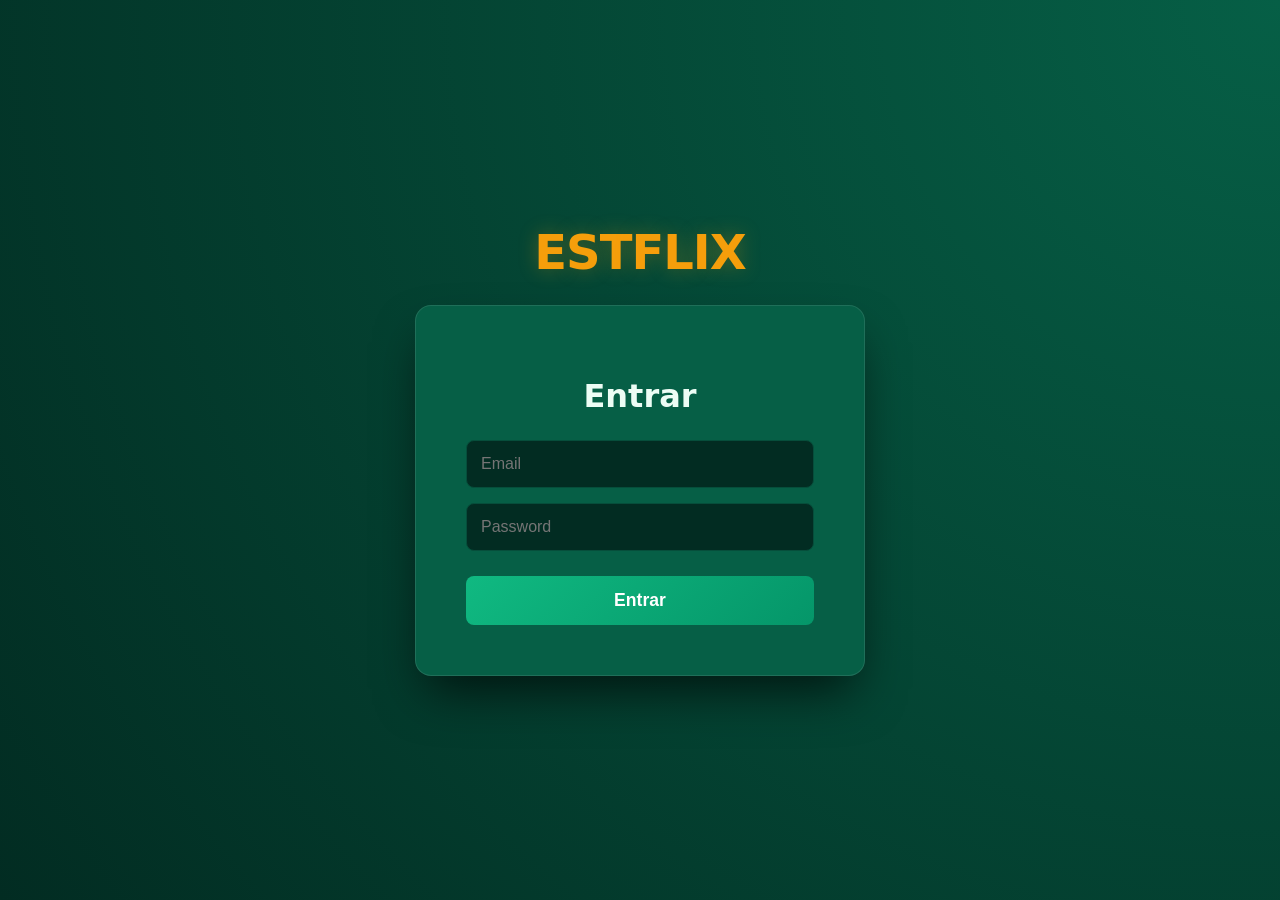
==== projeto/backend/public/index.html @ 0316aa9f "Add files via upload" ====
<!DOCTYPE html>
<html lang="pt">
<head>
    <meta charset="UTF-8">
    <meta name="viewport" content="width=device-width, initial-scale=1.0">
    <title>ESTFlix - Login</title>
    <link rel="stylesheet" href="css/style.css">
</head>
<body>
    <div class="centered-layout">
        
        <div class="login-container">
            <div class="logo">EST<span>Flix</span></div>
            
            <!--Login -->
            <div id="login-box" class="auth-box">
                <h1>Entrar</h1>
                <form id="form-login">
                    <input type="email" id="login-email" placeholder="Email" required>
                    <input type="password" id="login-pass" placeholder="Password" required>
                    <button type="submit" class="btn-primary">Entrar</button>
                </form>
            </div>

            <!--Perfis -->
            <div id="perfil-box" class="auth-box hidden">
                <h1>Escolha o seu Perfil</h1>
                <div id="perfis-grid" class="profiles-grid"></div>
                <button type="button" id="btn-novo-perfil" class="btn-primary">
                    Novo Perfil
                </button>
            </div>
        </div>

    </div>

    <script src="js/storage.js"></script>
    <script src="js/main.js?v=2"></script>
    
</body>
</html>
---- projeto/backend/public/css/style.css ----
:root {
    --primary: #10b981;      
    --primary-hover: #059669;
    --accent: #f59e0b;         
    --dark-bg: #064e3b;        
    --card-bg: #065f46;        
    --text-main: #ecfdf5;      
    --gray: #94a3b8;
    --danger: #f43f5e;         
}

body, html {
    margin: 0;
    padding: 0;
    width: 100%;
    height: 100%;
    background-color: var(--dark-bg);
    font-family: 'Inter', system-ui, -apple-system, sans-serif;
    color: var(--text-main);
}

.hidden { display: none !important; }

.centered-layout {
    display: flex;
    justify-content: center; 
    align-items: center;     
    height: 100vh;
    background: radial-gradient(circle at top right, #065f46, #022c22);
}

.login-container {
    display: flex;
    flex-direction: column;
    align-items: center; 
    width: 100%;
}

.logo {
    color: var(--accent); 
    font-size: 3rem;
    font-weight: 800;
    letter-spacing: -1px;
    margin-bottom: 25px;
    text-transform: uppercase;
    text-shadow: 0 0 20px rgba(245, 158, 11, 0.3);
}

.auth-box {
    background: var(--card-bg);
    padding: 50px;
    border-radius: 16px;
    min-width: 450px; 
    width: fit-content;
    max-width: 90vw;
    box-sizing: border-box;
    display: flex;
    flex-direction: column;
    align-items: center;
    border: 1px solid rgba(255, 255, 255, 0.1);
    box-shadow: 0 25px 50px -12px rgba(0, 0, 0, 0.7);
}

.auth-box h1 {
    font-size: 2rem;
    margin-bottom: 25px;
    text-align: center;
    color: var(--text-main);
}

#form-login {
    display: flex;
    flex-direction: column;
    gap: 15px;
    width: 100%;
}

#form-login input, .admin-form-group input {
    padding: 14px;
    background: #022c22; 
    border: 1px solid #064e3b;
    border-radius: 8px;
    color: white;
    font-size: 1rem;
    width: 100%;
    box-sizing: border-box;
    transition: border-color 0.3s;
}

#form-login input:focus {
    outline: none;
    border-color: var(--accent);
}

.btn-primary {
    background: linear-gradient(135deg, var(--primary), var(--primary-hover));
    color: white;
    padding: 14px;
    border: none;
    border-radius: 8px;
    font-weight: 700;
    cursor: pointer;
    font-size: 1.1rem;
    width: 100%;
    margin-top: 10px;
    transition: transform 0.2s, box-shadow 0.2s;
}

.btn-primary:hover {
    transform: translateY(-2px);
    box-shadow: 0 4px 15px rgba(16, 185, 129, 0.4);
}

.profiles-grid {
    display: flex;
    justify-content: center;
    gap: 30px;
    margin-top: 20px;
}

.profile-item {
    display: flex;
    flex-direction: column;
    align-items: center;
    width: 120px;
    cursor: pointer;
    text-align: center;
    color: var(--gray);
    transition: 0.2s;
}

.avatar-box {
    width: 130px;
    height: 130px;
    background: linear-gradient(45deg, #064e3b, #059669);
    border-radius: 20px;
    margin-bottom: 12px;
    border: 4px solid transparent;
    transition: all 0.3s cubic-bezier(0.4, 0, 0.2, 1);
}

.profile-item:hover { color: white; }
.profile-item:hover .avatar-box {
    border-color: var(--accent);
    transform: scale(1.1) rotate(3deg);
    box-shadow: 0 0 25px rgba(245, 158, 11, 0.4);
}

.navbar {
    display: flex;
    justify-content: space-between;
    align-items: center;
    padding: 15px 5%;
    background-color: rgba(2, 44, 34, 0.9);
    backdrop-filter: blur(10px);
    border-bottom: 1px solid rgba(255, 255, 255, 0.05);
    position: sticky;
    top: 0;
    z-index: 100;
}

.nav-links {
    display: flex;
    list-style: none;
    gap: 20px;
    margin: 0;
    padding: 0;
}

.nav-links a {
    color: #e5e5e5;
    text-decoration: none;
    font-size: 0.9rem;
    transition: 0.3s;
}

.nav-links a:hover {
    color: var(--accent);
}

.user-display {
    display: flex;
    align-items: center;
    gap: 15px;
}

.btn-logout-link {
    background: rgba(244, 63, 94, 0.1);
    color: var(--danger);
    border: 1px solid var(--danger);
    padding: 8px 18px;
    border-radius: 6px;
    cursor: pointer;
    font-weight: bold;
    transition: 0.3s;
}

.btn-logout-link:hover {
    background: var(--danger);
    color: white;
}

.row {
    padding: 20px 5%;
}

.movie-row {
    display: flex;
    gap: 15px;
    overflow-x: auto;
    padding: 15px 0;
}

.movie-card {
    min-width: 240px;
    height: 140px;
    background-color: var(--card-bg);
    border-radius: 12px;
    cursor: pointer;
    transition: all 0.4s cubic-bezier(0.175, 0.885, 0.32, 1.275);
    position: relative;
    overflow: hidden;
    background-size: cover;
    background-position: center;
    box-shadow: 0 10px 15px -3px rgba(0, 0, 0, 0.5);
}

.movie-card:hover {
    transform: scale(1.1) translateY(-10px);
    box-shadow: 0 20px 25px -5px rgba(0, 0, 0, 0.8);
    z-index: 2;
}

.movie-info-overlay {
    position: absolute;
    bottom: 0;
    left: 0;
    width: 100%;
    padding: 15px 10px;
    /* Gradiente para o verde escuro */
    background: linear-gradient(to top, rgba(2, 44, 34, 1) 0%, rgba(2, 44, 34, 0.4) 50%, transparent 100%);
    color: white;
    font-size: 0.9rem;
    font-weight: bold;
    text-align: center;
    opacity: 0;
    transform: translateY(10px);
    transition: all 0.3s ease;
    pointer-events: none;
    display: flex;
    align-items: flex-end;
    justify-content: center;
    box-sizing: border-box;
}

.movie-card:hover .movie-info-overlay {
    opacity: 1;
    transform: translateY(0);
}

.admin-body { 
    background-color: #022c22; 
}

.admin-container {
    padding: 40px 6%;
    min-height: 100vh;
}

.admin-card {
    background: var(--card-bg);
    padding: 25px;
    border-radius: 16px;
    box-shadow: 0 4px 15px rgba(0,0,0,0.3);
    margin-bottom: 30px;
    border: 1px solid rgba(255, 255, 255, 0.05);
}

.admin-form-group {
    display: flex;
    gap: 15px;
    flex-wrap: wrap;
    align-items: center;
}

.admin-table {
    width: 100%;
    border-collapse: collapse;
    margin-top: 10px;
}

.admin-table th {
    background-color: #064e3b;
    color: var(--accent);
    text-align: left;
    padding: 15px;
    text-transform: uppercase;
    font-size: 0.8rem;
    letter-spacing: 1px;
}

.admin-table td {
    padding: 12px 15px;
    border-bottom: 1px solid #064e3b;
    color: #cbd5e1;
}

.btn-edit {
    background-color: var(--primary);
    color: white;
    border: none;
    padding: 6px 12px;
    border-radius: 4px;
    cursor: pointer;
    margin-right: 5px;
}

.btn-delete {
    background-color: var(--danger);
    color: white;
    border: none;
    padding: 6px 12px;
    border-radius: 4px;
    cursor: pointer;
}

.modal {
    position: fixed;
    z-index: 1000;
    left: 0;
    top: 0;
    width: 100%;
    height: 100%;
    background-color: rgba(0,0,0,0.9);
    display: flex;
    justify-content: center;
    align-items: center;
}

.modal-content {
    background-color: var(--card-bg);
    padding: 30px;
    border-radius: 24px;
    width: 80%;
    max-width: 700px;
    position: relative;
    color: white;
    border: 1px solid rgba(255, 255, 255, 0.1);
    box-shadow: 0 0 100px rgba(0,0,0,0.9);
}

.close-modal {
    position: absolute;
    right: 25px;
    top: 15px;
    font-size: 30px;
    cursor: pointer;
    color: var(--gray);
    transition: color 0.2s;
}

.close-modal:hover { color: var(--accent); }

.modal-body {
    display: flex;
    gap: 25px;
    margin-top: 20px;
}

.modal-body img {
    width: 250px;
    border-radius: 12px;
    box-shadow: 0 10px 30px rgba(0,0,0,0.7);
}

.modal-text {
    display: flex;
    flex-direction: column;
    justify-content: center;
    gap: 15px;
}

/* --- RESPONSIVIDADE--- */

@media (max-width: 768px) {
    .navbar {
        flex-direction: column;
        gap: 15px;
        padding: 20px;
    }

    .nav-links {
        gap: 10px;
        font-size: 0.8rem;
    }


    .admin-form-group {
        flex-direction: column;
        align-items: stretch;
    }

    .admin-form-group input {
        width: 100%;
    }

    .modal-body {
        flex-direction: column;
        align-items: center;
        text-align: center;
    }

    .modal-body img {
        width: 100%;
        max-width: 200px;
    }

    .modal-content {
        width: 95%;
        padding: 20px;
        max-height: 90vh;
        overflow-y: auto;
    }


    .auth-box {
        min-width: 90%;
        padding: 30px 20px;
    }

    .profiles-grid {
        gap: 15px;
        flex-wrap: wrap; 
    }

    .avatar-box {
        width: 100px;
        height: 100px;
    }

   
    .admin-card {
        overflow-x: auto;
    }

    .admin-table {
        min-width: 600px;
    }
}


/* Para Telemoveis */
@media (max-width: 480px) {
    .logo {
        font-size: 1.8rem;
    }

    .movie-card {
        min-width: 160px;
        height: 100px;
    }

    .row h2 {
        font-size: 1rem;
    }
}
/* botao de apagar pefil */
.profile-item {
    position: relative;
    display: inline-block;
    margin: 10px;
    text-align: center;
}

.btn-delete-profile {
    position: absolute;
    top: 0;
    right: 0;
    background: #e50914;
    color: white;
    border: none;
    border-radius: 50%;
    width: 24px;
    height: 24px;
    cursor: pointer;
    font-weight: bold;
    font-size: 12px;
    display: flex;
    align-items: center;
    justify-content: center;
    z-index: 10;
}

.btn-delete-profile:hover {
    background: #ff3333;
    transform: scale(1.1);
}
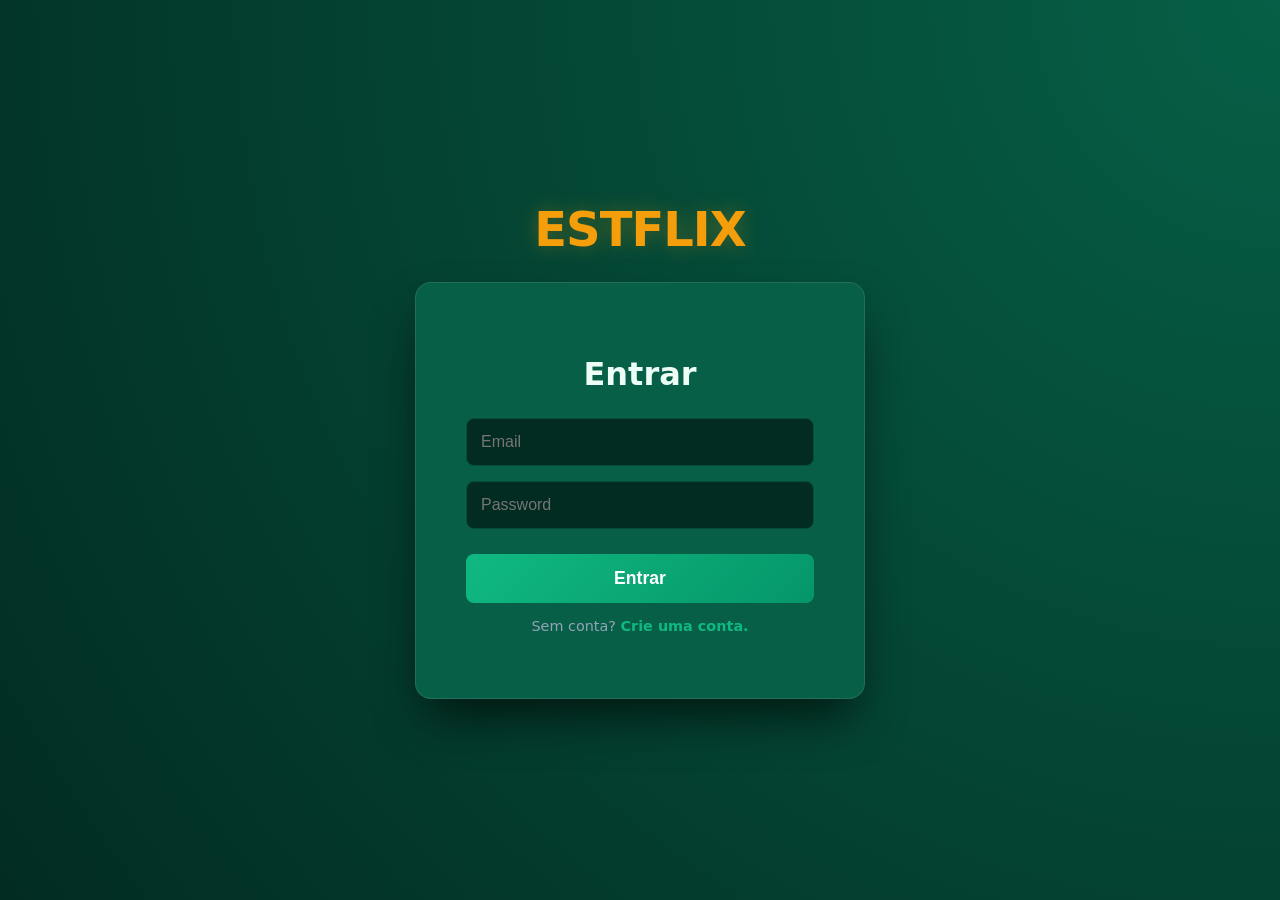
==== commit 3fcc1c92: "Add files via upload" ====
--- a/projeto/backend/public/index.html
+++ b/projeto/backend/public/index.html
@@ -12,7 +12,6 @@
         <div class="login-container">
             <div class="logo">EST<span>Flix</span></div>
             
-            <!--Login -->
             <div id="login-box" class="auth-box">
                 <h1>Entrar</h1>
                 <form id="form-login">
@@ -20,9 +19,24 @@
                     <input type="password" id="login-pass" placeholder="Password" required>
                     <button type="submit" class="btn-primary">Entrar</button>
                 </form>
+                <p style="margin-top: 15px; font-size: 0.9rem; color: #94a3b8;">
+                    Sem conta? <a href="#" id="link-ir-registo" style="color: #10b981; text-decoration: none; font-weight: bold;">Crie uma conta.</a>
+                </p>
             </div>
 
-            <!--Perfis -->
+            <div id="registo-box" class="auth-box hidden">
+                <h1>Criar Conta</h1>
+                <form id="form-registo">
+                    <input type="text" id="registo-nome" placeholder="Nome" required>
+                    <input type="email" id="registo-email" placeholder="Email" required>
+                    <input type="password" id="registo-pass" placeholder="Password" required>
+                    <button type="submit" class="btn-primary">Registar</button>
+                </form>
+                <p style="margin-top: 15px; font-size: 0.9rem; color: #94a3b8;">
+                    Já tem conta? <a href="#" id="link-ir-login" style="color: #10b981; text-decoration: none; font-weight: bold;">Entre agora.</a>
+                </p>
+            </div>
+
             <div id="perfil-box" class="auth-box hidden">
                 <h1>Escolha o seu Perfil</h1>
                 <div id="perfis-grid" class="profiles-grid"></div>
